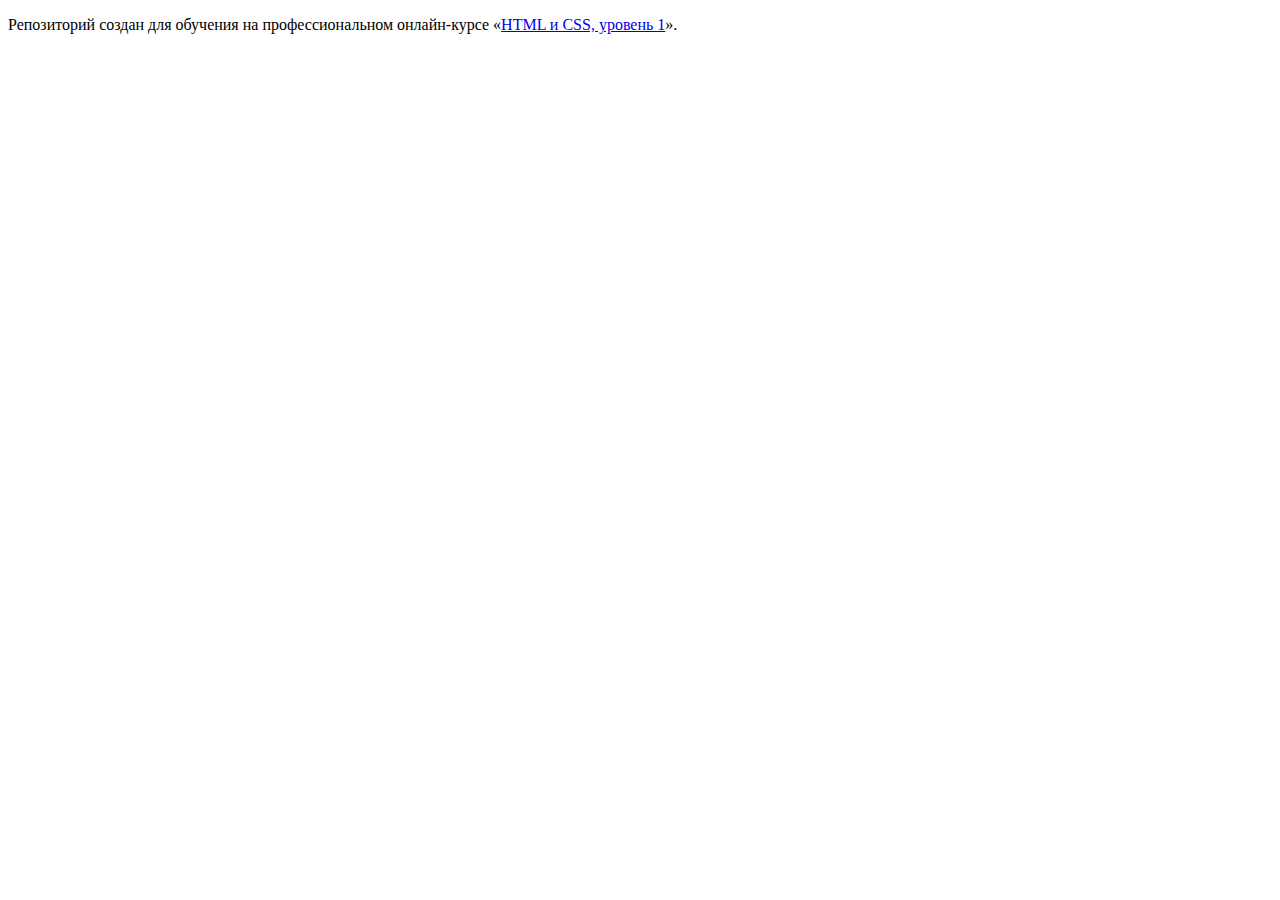
==== index.html @ 82dc97c9 ":hatching_chick:" ====
<!DOCTYPE html>
<html lang="ru">
  <head>
    <meta charset="utf-8">
    <title>HTML Academy: Седона</title>
  </head>
  <body>

    <p>Репозиторий создан для обучения на профессиональном онлайн‑курсе «<a href="https://htmlacademy.ru/intensive/htmlcss">HTML и CSS, уровень 1</a>».</p>

  </body>
</html>
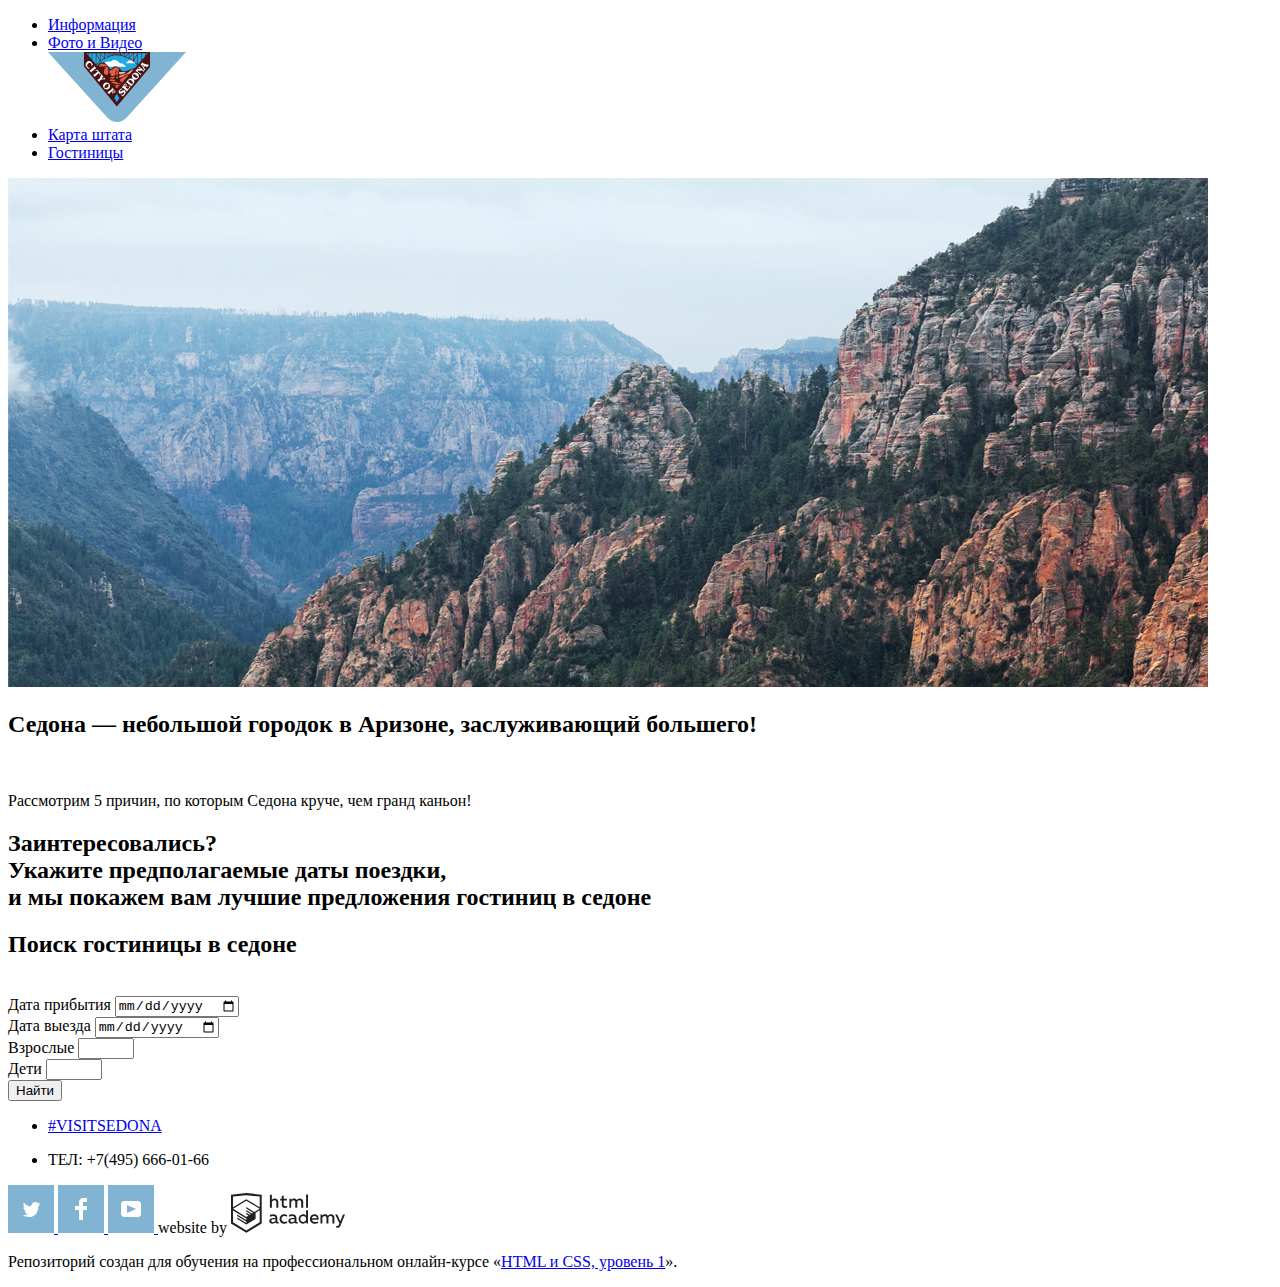
==== commit b26ea592: "marking (ex1)" ====
--- a/index.html
+++ b/index.html
@@ -5,6 +5,70 @@
     <title>HTML Academy: Седона</title>
   </head>
   <body>
+      <nav>
+        <ul>
+          <li><a href="blank.html">Информация</a></li>
+          <li><a href="gallery.html">Фото и Видео</a></li>
+          <img src="img/logo.svg">
+          <li><a href="map.html">Карта штата</a></li>
+          <li><a href="hotels.html">Гостиницы</a></li>
+        </ul>
+      </nav>
+    </header>
+
+    <main>
+      <section style="welcome.css">
+        <img src="img/background-photo.jpg">
+      <!-- расположил background первым, так как по логике
+      далее на него будет накладываться шрифт,
+      как его сюда поместить пока не понял -->
+      </section>
+
+      <section>
+        <h2>Седона — небольшой городок в Аризоне, заслуживающий большего!</h2><br>
+          <p>Рассмотрим 5 причин, по которым Седона круче, чем гранд каньон!</p>
+        </ul>
+      </section>
+
+      <!-- здесь section с описанием преимуществ
+      еще парочкой бэкграундов и ссылок-->
+
+      <section>
+        <h2>Заинтересовались?<br>
+           Укажите предполагаемые даты поездки,<br>
+            и мы покажем вам лучшие предложения гостиниц в седоне</h2>
+      </section>
+
+      <section>
+        <h2>Поиск гостиницы в седоне</h2><br>
+        <label for="arrival-date">Дата прибытия</label>
+        <input type="date" name="arrival-date" id="arrival-date"><br>
+        <label for="check-in-date">Дата выезда</label>
+        <input type="date" name="check-in-date" id="check-in-date"><br>
+        <label for="adult">Взрослые</label>
+        <input type="number" name="adult" id="adult" min="0" max="10" step="1"><br>
+        <label for="kids">Дети</label>
+        <input type="number" name="kids" id="kids" min="0" max="10" step="1"><br>
+        <input type="button" value="Найти">
+      </section>
+    </main>
+    <footer>
+      <ul>
+        <li><a href="searcformforhashtag.url">#VISITSEDONA</a></li>
+        <li><p>ТЕЛ: +7(495) 666-01-66</p></li>
+      </ul>
+      <a href="https://twitter.com/explore">
+        <input type="image" src="img/twitter.svg" alt="twitter">
+      </a>
+      <a href="https://www.facebook.com/">
+        <input type="image" src="img/facebook.svg" alt="facebook">
+      </a>
+      <a href="https://www.youtube.com/">
+        <input type="image" src="img/youtube.svg" alt="youtube">
+      </a>
+      <label for="logo">website by</label>
+      <img src="img/logo-htmlacademy.svg" name="logo" id="logo">
+    </footer>
 
     <p>Репозиторий создан для обучения на профессиональном онлайн‑курсе «<a href="https://htmlacademy.ru/intensive/htmlcss">HTML и CSS, уровень 1</a>».</p>
 
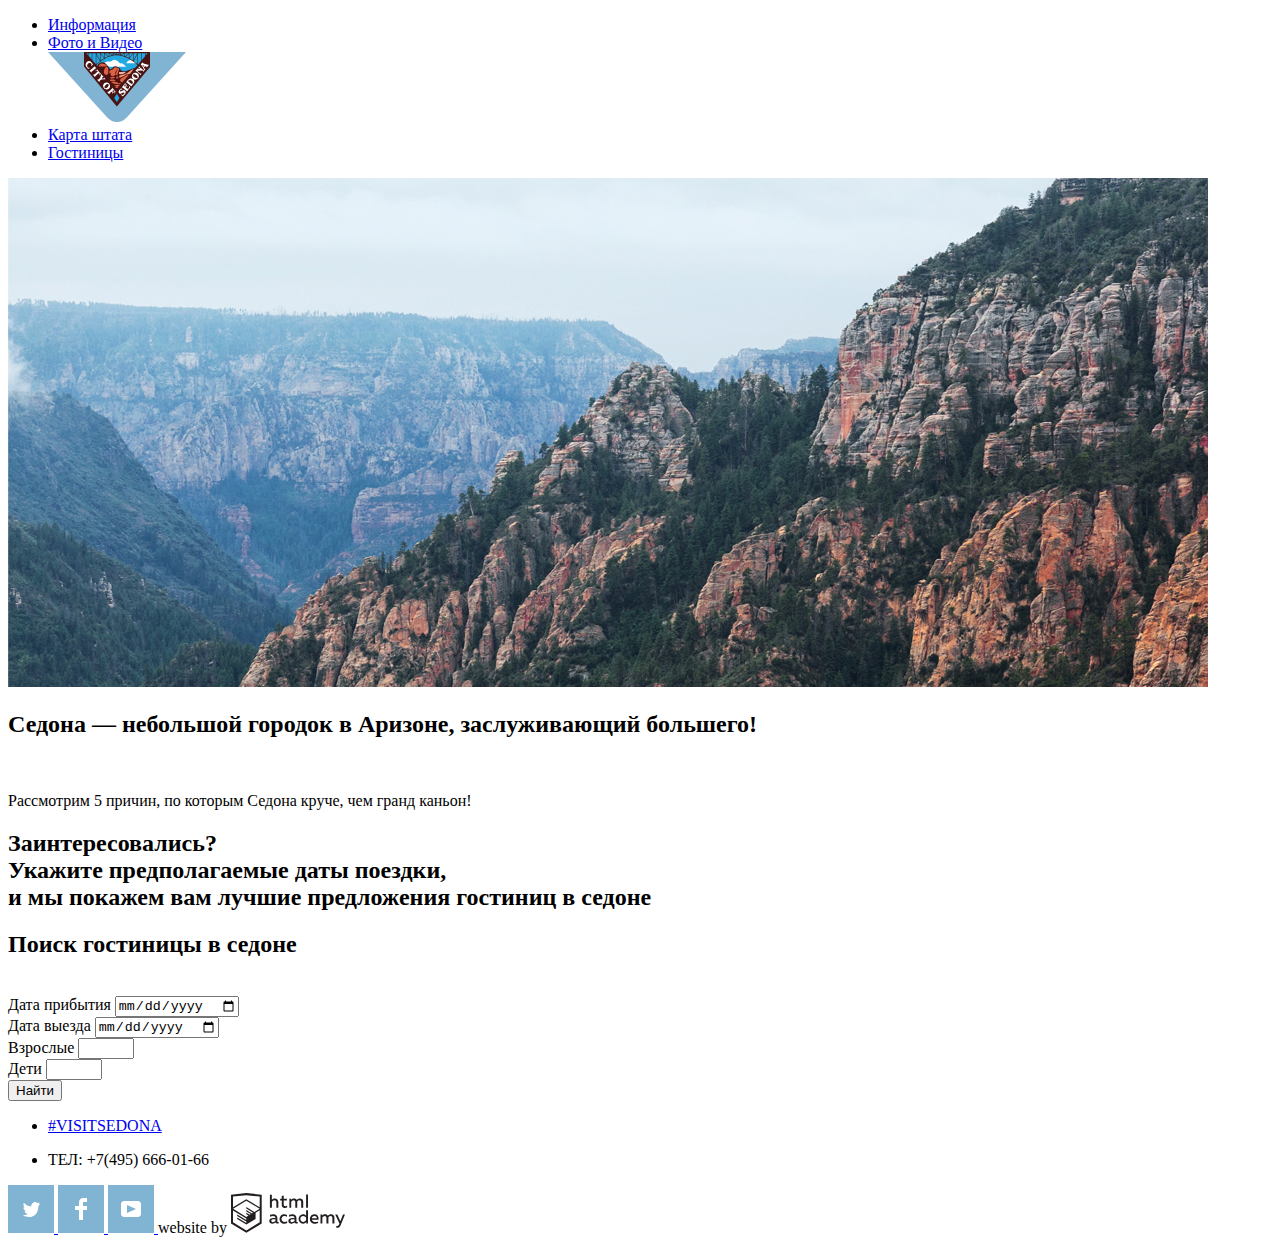
==== commit 45291c40: "delete <p>" ====
--- a/index.html
+++ b/index.html
@@ -5,6 +5,7 @@
     <title>HTML Academy: Седона</title>
   </head>
   <body>
+    <header>
       <nav>
         <ul>
           <li><a href="blank.html">Информация</a></li>
@@ -17,7 +18,7 @@
     </header>
 
     <main>
-      <section style="welcome.css">
+      <section]>
         <img src="img/background-photo.jpg">
       <!-- расположил background первым, так как по логике
       далее на него будет накладываться шрифт,
@@ -69,8 +70,5 @@
       <label for="logo">website by</label>
       <img src="img/logo-htmlacademy.svg" name="logo" id="logo">
     </footer>
-
-    <p>Репозиторий создан для обучения на профессиональном онлайн‑курсе «<a href="https://htmlacademy.ru/intensive/htmlcss">HTML и CSS, уровень 1</a>».</p>
-
   </body>
 </html>
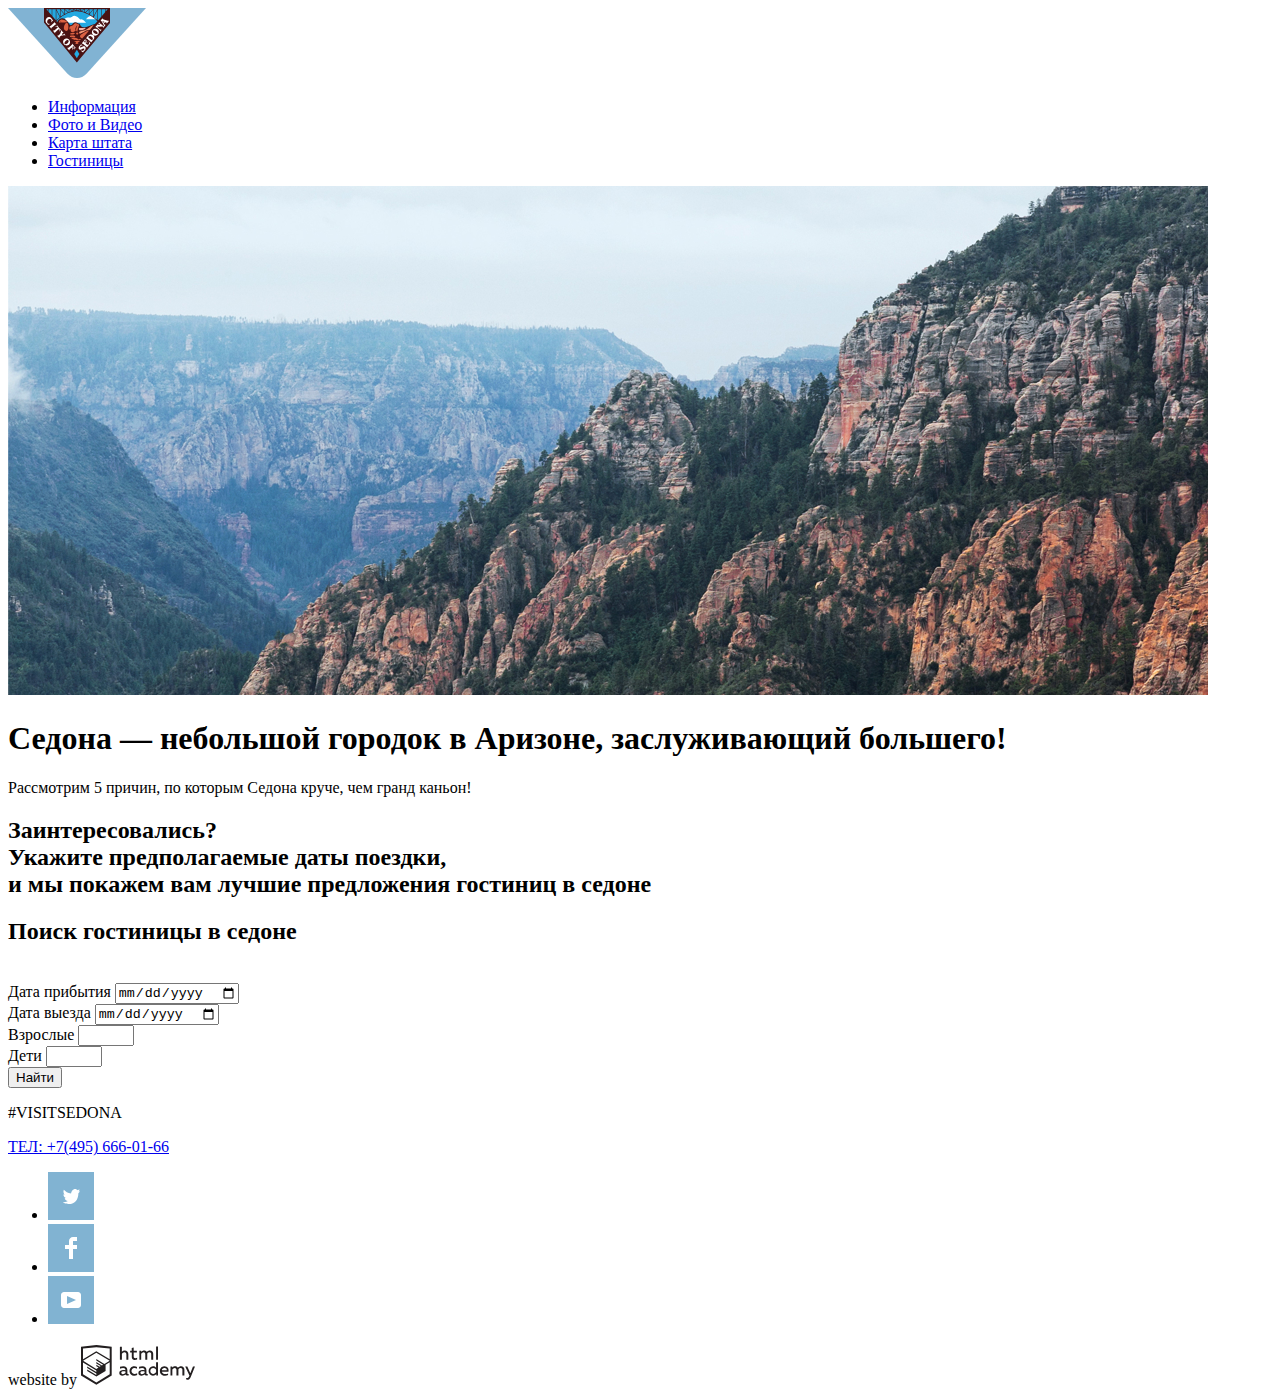
==== commit bdc95dd3: "Поправки" ====
--- a/index.html
+++ b/index.html
@@ -7,10 +7,10 @@
   <body>
     <header>
       <nav>
+        <img src="img/logo.svg">
         <ul>
           <li><a href="blank.html">Информация</a></li>
           <li><a href="gallery.html">Фото и Видео</a></li>
-          <img src="img/logo.svg">
           <li><a href="map.html">Карта штата</a></li>
           <li><a href="hotels.html">Гостиницы</a></li>
         </ul>
@@ -26,9 +26,9 @@
       </section>
 
       <section>
-        <h2>Седона — небольшой городок в Аризоне, заслуживающий большего!</h2><br>
+        <h1>Седона — небольшой городок в Аризоне, заслуживающий большего!</h1>
           <p>Рассмотрим 5 причин, по которым Седона круче, чем гранд каньон!</p>
-        </ul>
+        
       </section>
 
       <!-- здесь section с описанием преимуществ
@@ -54,21 +54,31 @@
       </section>
     </main>
     <footer>
+      <div>
+        <li><p>#VISITSEDONA</p></li>
+        <li><a href="tel:+74956660166">ТЕЛ: +7(495) 666-01-66</a></li>
       <ul>
-        <li><a href="searcformforhashtag.url">#VISITSEDONA</a></li>
-        <li><p>ТЕЛ: +7(495) 666-01-66</p></li>
+        <li>
+          <a href="https://twitter.com/explore">
+            <input type="image" src="img/twitter.svg" alt="twitter">
+          </a>
+        </li>
+        <li>
+          <a href="https://www.facebook.com/">
+            <input type="image" src="img/facebook.svg" alt="facebook">
+          </a>
+        </li>
+        <li>
+          <a href="https://www.youtube.com/">
+            <input type="image" src="img/youtube.svg" alt="youtube">
+          </a>
+        </li>
       </ul>
-      <a href="https://twitter.com/explore">
-        <input type="image" src="img/twitter.svg" alt="twitter">
+      <span>website by</span>
+      <a href="https://htmlacademy.ru/program">
+        <img src="img/logo-htmlacademy.svg" name="logo" id="logo">
       </a>
-      <a href="https://www.facebook.com/">
-        <input type="image" src="img/facebook.svg" alt="facebook">
-      </a>
-      <a href="https://www.youtube.com/">
-        <input type="image" src="img/youtube.svg" alt="youtube">
-      </a>
-      <label for="logo">website by</label>
-      <img src="img/logo-htmlacademy.svg" name="logo" id="logo">
+      </div>
     </footer>
   </body>
 </html>
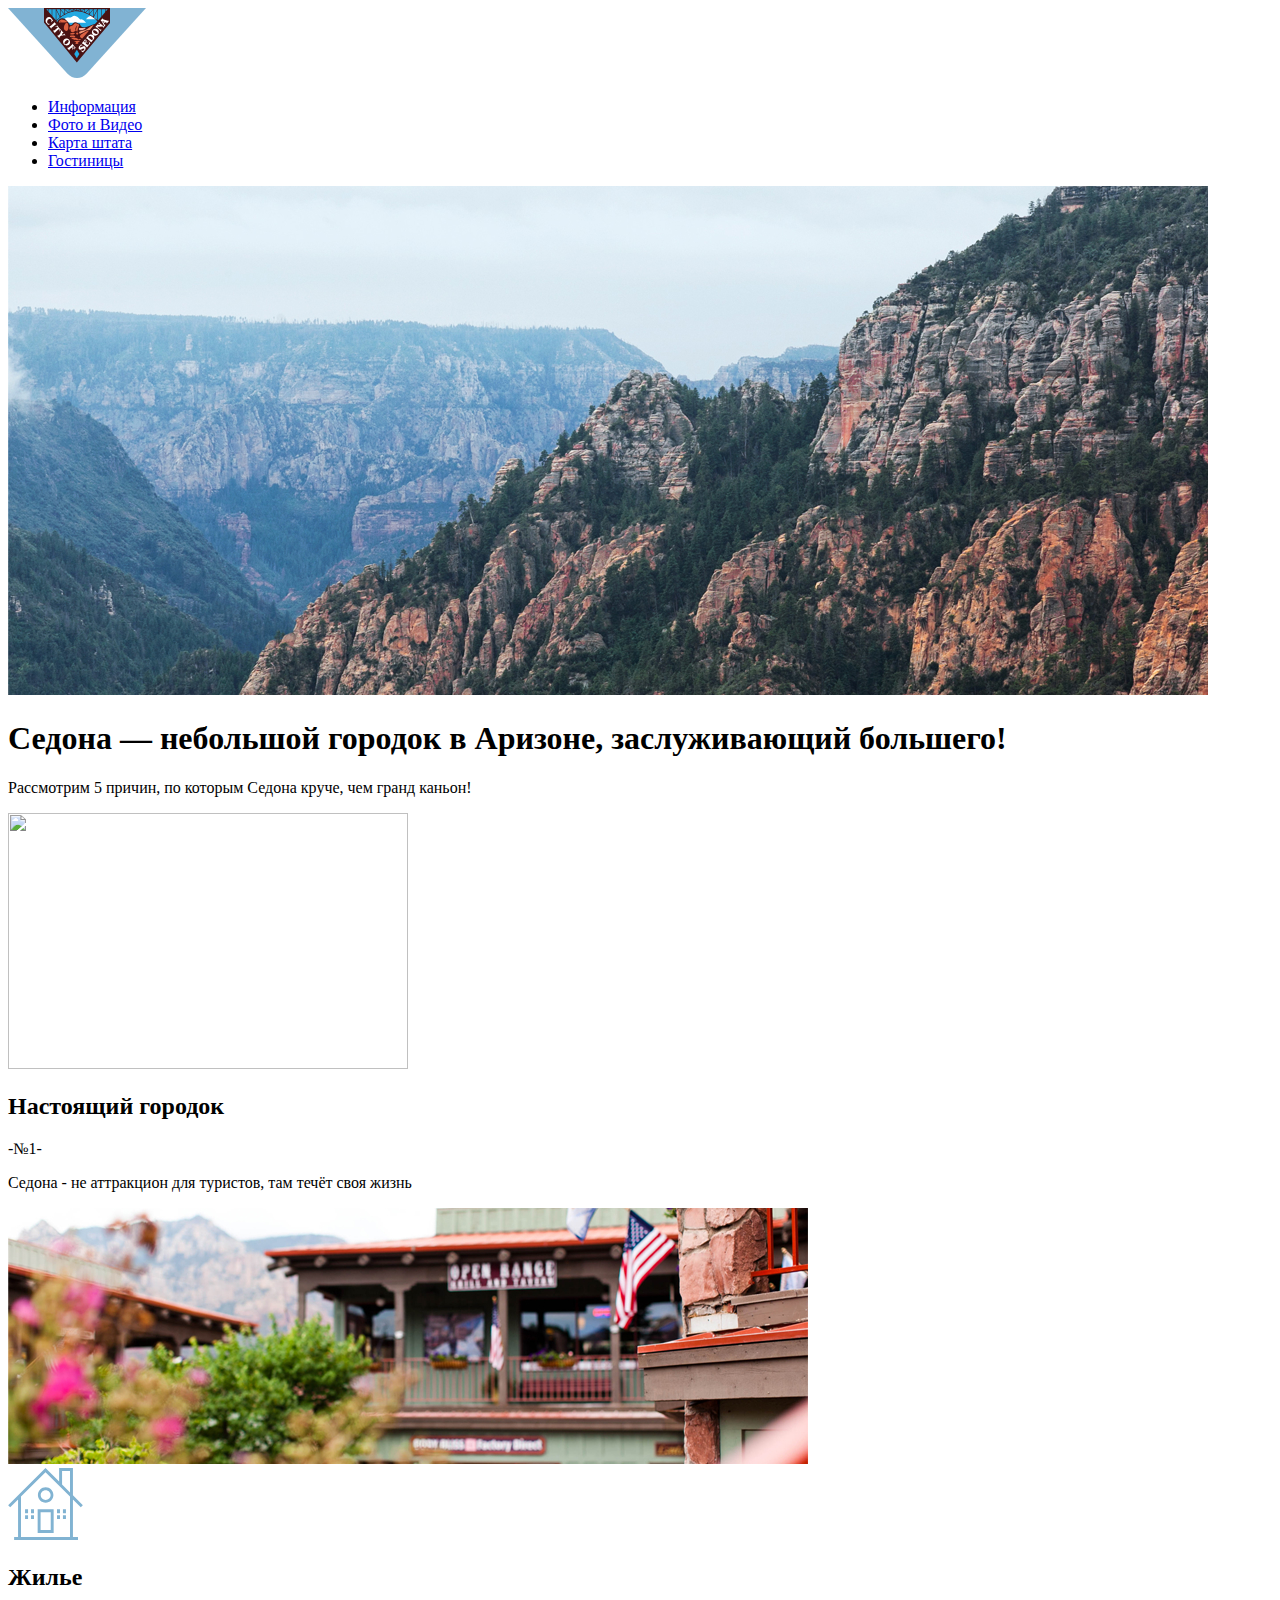
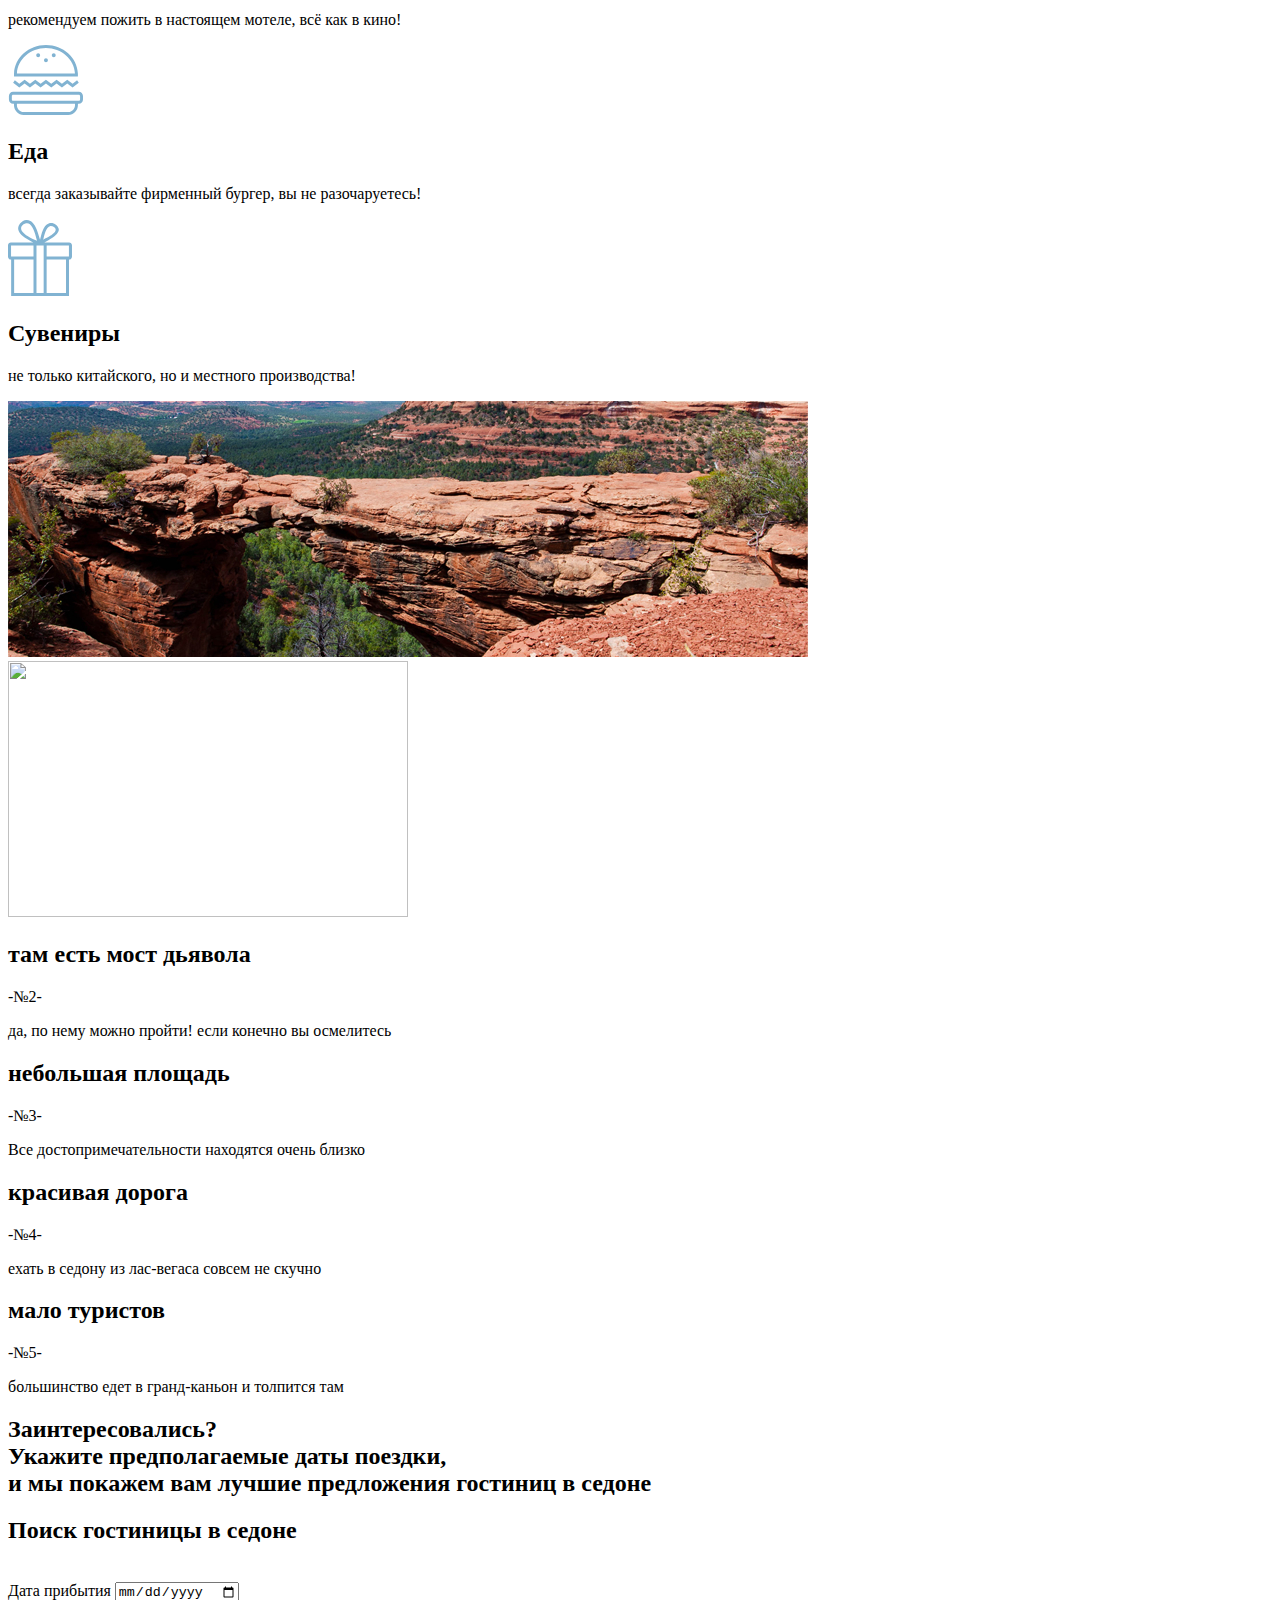
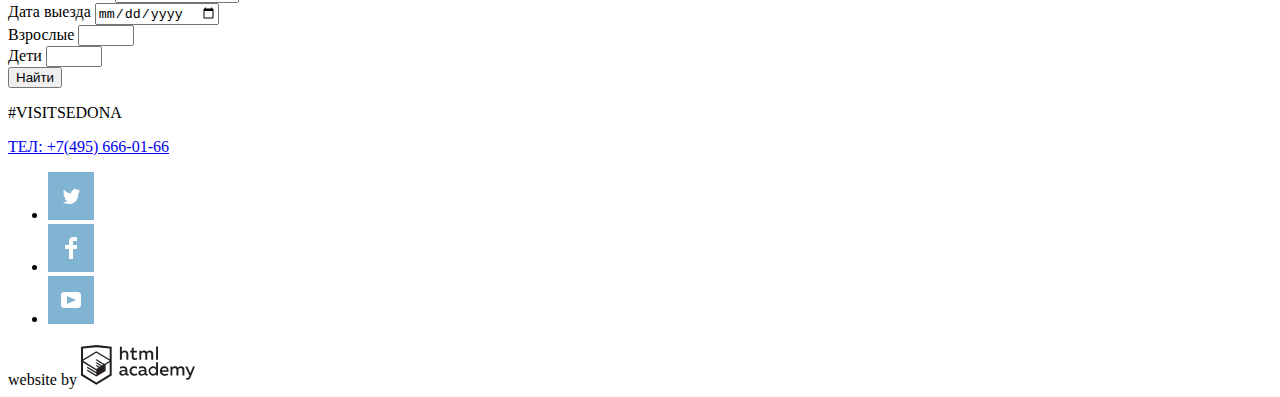
==== commit 20d11c8d: "Правки 2дз + Изображ." ====
--- a/index.html
+++ b/index.html
@@ -12,7 +12,7 @@
           <li><a href="blank.html">Информация</a></li>
           <li><a href="gallery.html">Фото и Видео</a></li>
           <li><a href="map.html">Карта штата</a></li>
-          <li><a href="hotels.html">Гостиницы</a></li>
+          <li><a href="catalog.html">Гостиницы</a></li>
         </ul>
       </nav>
     </header>
@@ -30,11 +30,57 @@
           <p>Рассмотрим 5 причин, по которым Седона круче, чем гранд каньон!</p>
         
       </section>
-
-      <!-- здесь section с описанием преимуществ
-      еще парочкой бэкграундов и ссылок-->
-
       <section>
+      <div>
+      <img src="https://via.placeholder.com/400x256" width="400" height="256" alt="">
+      <h2>Настоящий городок</h2>
+      <p>-№1-</p>
+      <p>Седона - не аттракцион для туристов, там течёт своя жизнь</p>
+      </div>
+      <img src="img/sedonablur.jpg" width="800" height="256">
+      </section>
+      <section>
+        <div>
+          <img src="img/iconHome.svg">
+          <h2>Жилье</h2>
+          <p>рекомендуем пожить в настоящем мотеле, всё как в кино!</p>
+        </div>
+        <div>
+          <img src="img/iconBurger.svg">
+          <h2>Еда</h2>
+          <p>всегда заказывайте фирменный бургер, вы не разочаруетесь!</p>
+        </div>
+        <div>
+          <img src="img/iconGift.svg">
+          <h2>Сувениры</h2>
+          <p>не только китайского, но и местного производства!</p>
+        </div>
+      </section>
+        <img src="img/sedonarocks.jpg" width="800" height="256">
+          <div>
+            <img src="https://via.placeholder.com/400x256" width="400" height="256" alt="">
+              <h2>там есть мост дьявола</h2>
+              <p>-№2-</p>
+              <p>да, по нему можно пройти! если конечно вы осмелитесь</p>
+          </div>
+      <section>
+      <section>
+        <div>
+          <h2>небольшая площадь</h2>
+          <p>-№3-</p>
+          <p>Все достопримечательности находятся очень близко</p>
+        </div>
+        <div>
+          <h2>красивая дорога</h2>
+          <p>-№4-</p>
+          <p>ехать в седону из лас-вегаса совсем не скучно</p>
+        </div>
+        <div>
+          <h2>мало туристов</h2>
+          <p>-№5-</p>
+          <p>большинство едет в гранд-каньон и толпится там</p>
+        </div>
+      </section>
         <h2>Заинтересовались?<br>
            Укажите предполагаемые даты поездки,<br>
             и мы покажем вам лучшие предложения гостиниц в седоне</h2>
@@ -55,9 +101,10 @@
     </main>
     <footer>
       <div>
-        <li><p>#VISITSEDONA</p></li>
-        <li><a href="tel:+74956660166">ТЕЛ: +7(495) 666-01-66</a></li>
-      <ul>
+        <p>#VISITSEDONA</p>
+        <a href="tel:+74956660166">ТЕЛ: +7(495) 666-01-66</a>
+      </div>
+        <ul>
         <li>
           <a href="https://twitter.com/explore">
             <input type="image" src="img/twitter.svg" alt="twitter">
@@ -78,7 +125,7 @@
       <a href="https://htmlacademy.ru/program">
         <img src="img/logo-htmlacademy.svg" name="logo" id="logo">
       </a>
-      </div>
+      
     </footer>
   </body>
 </html>
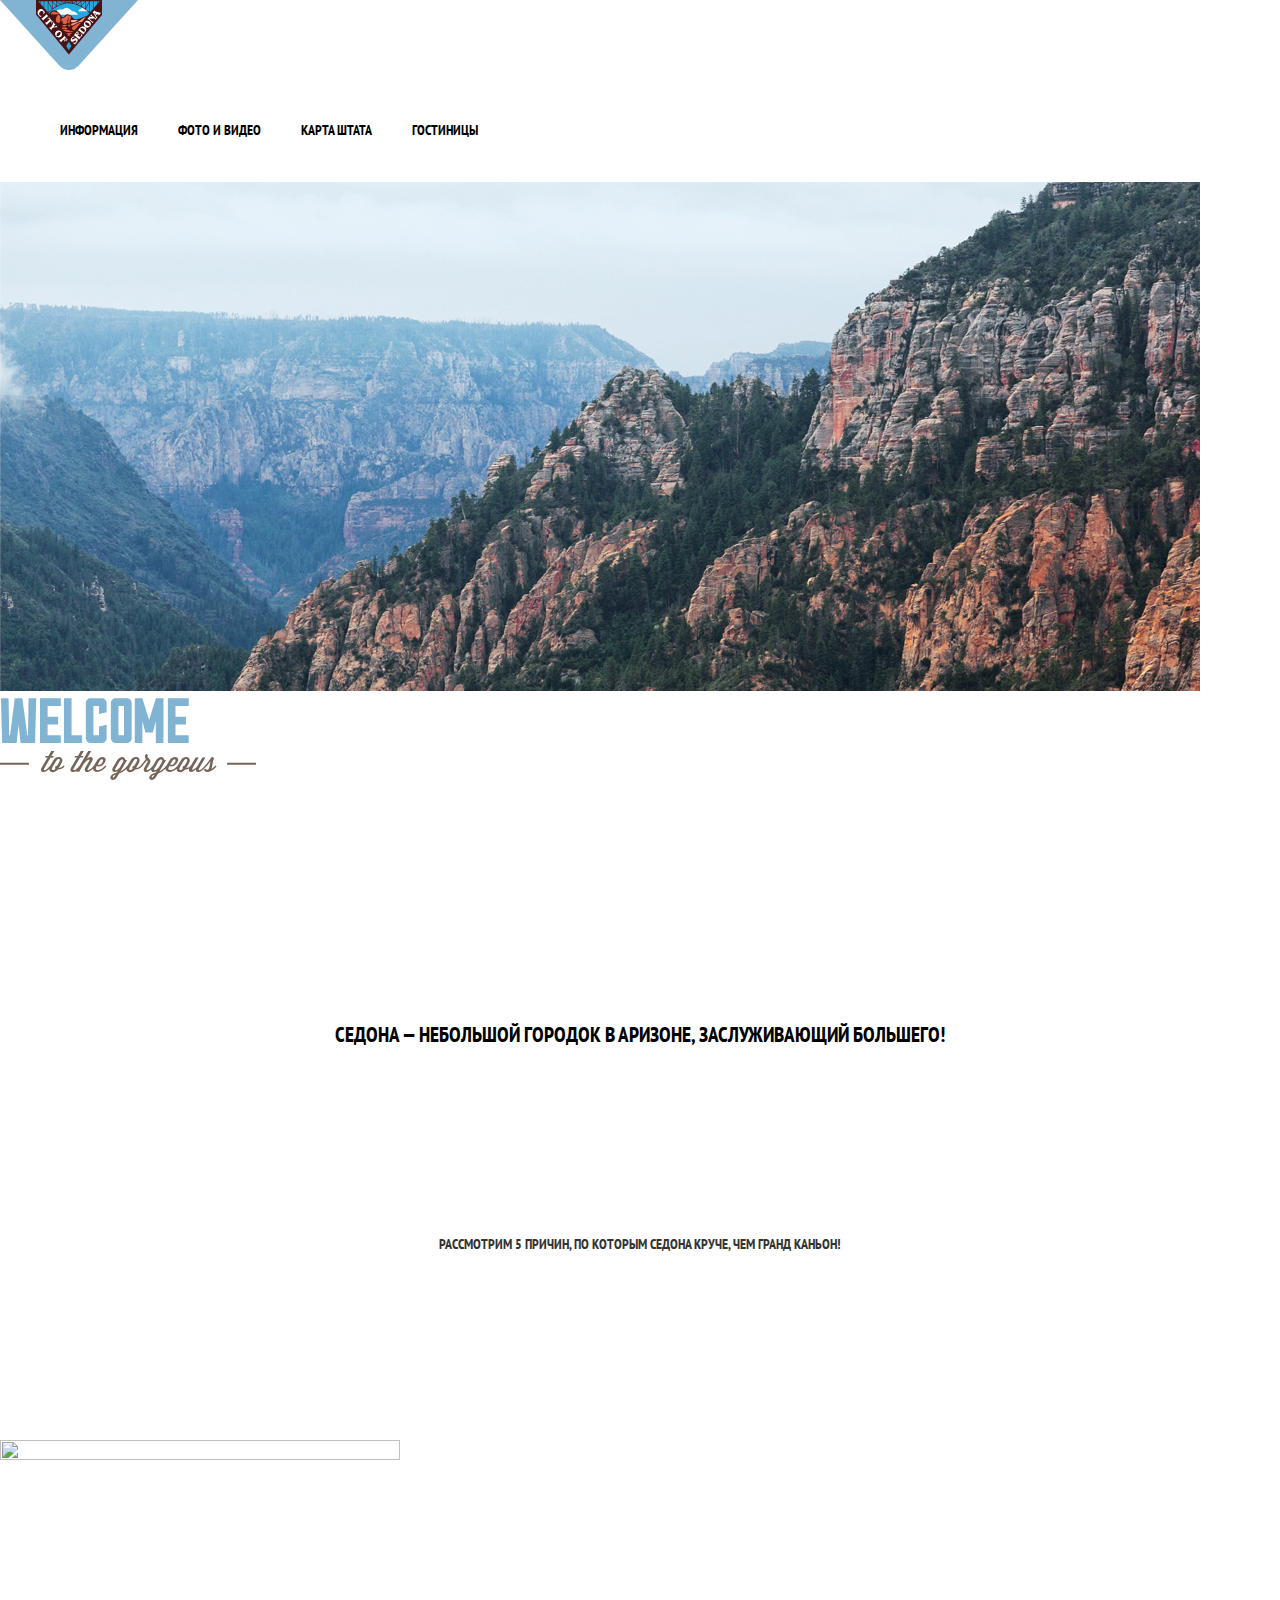
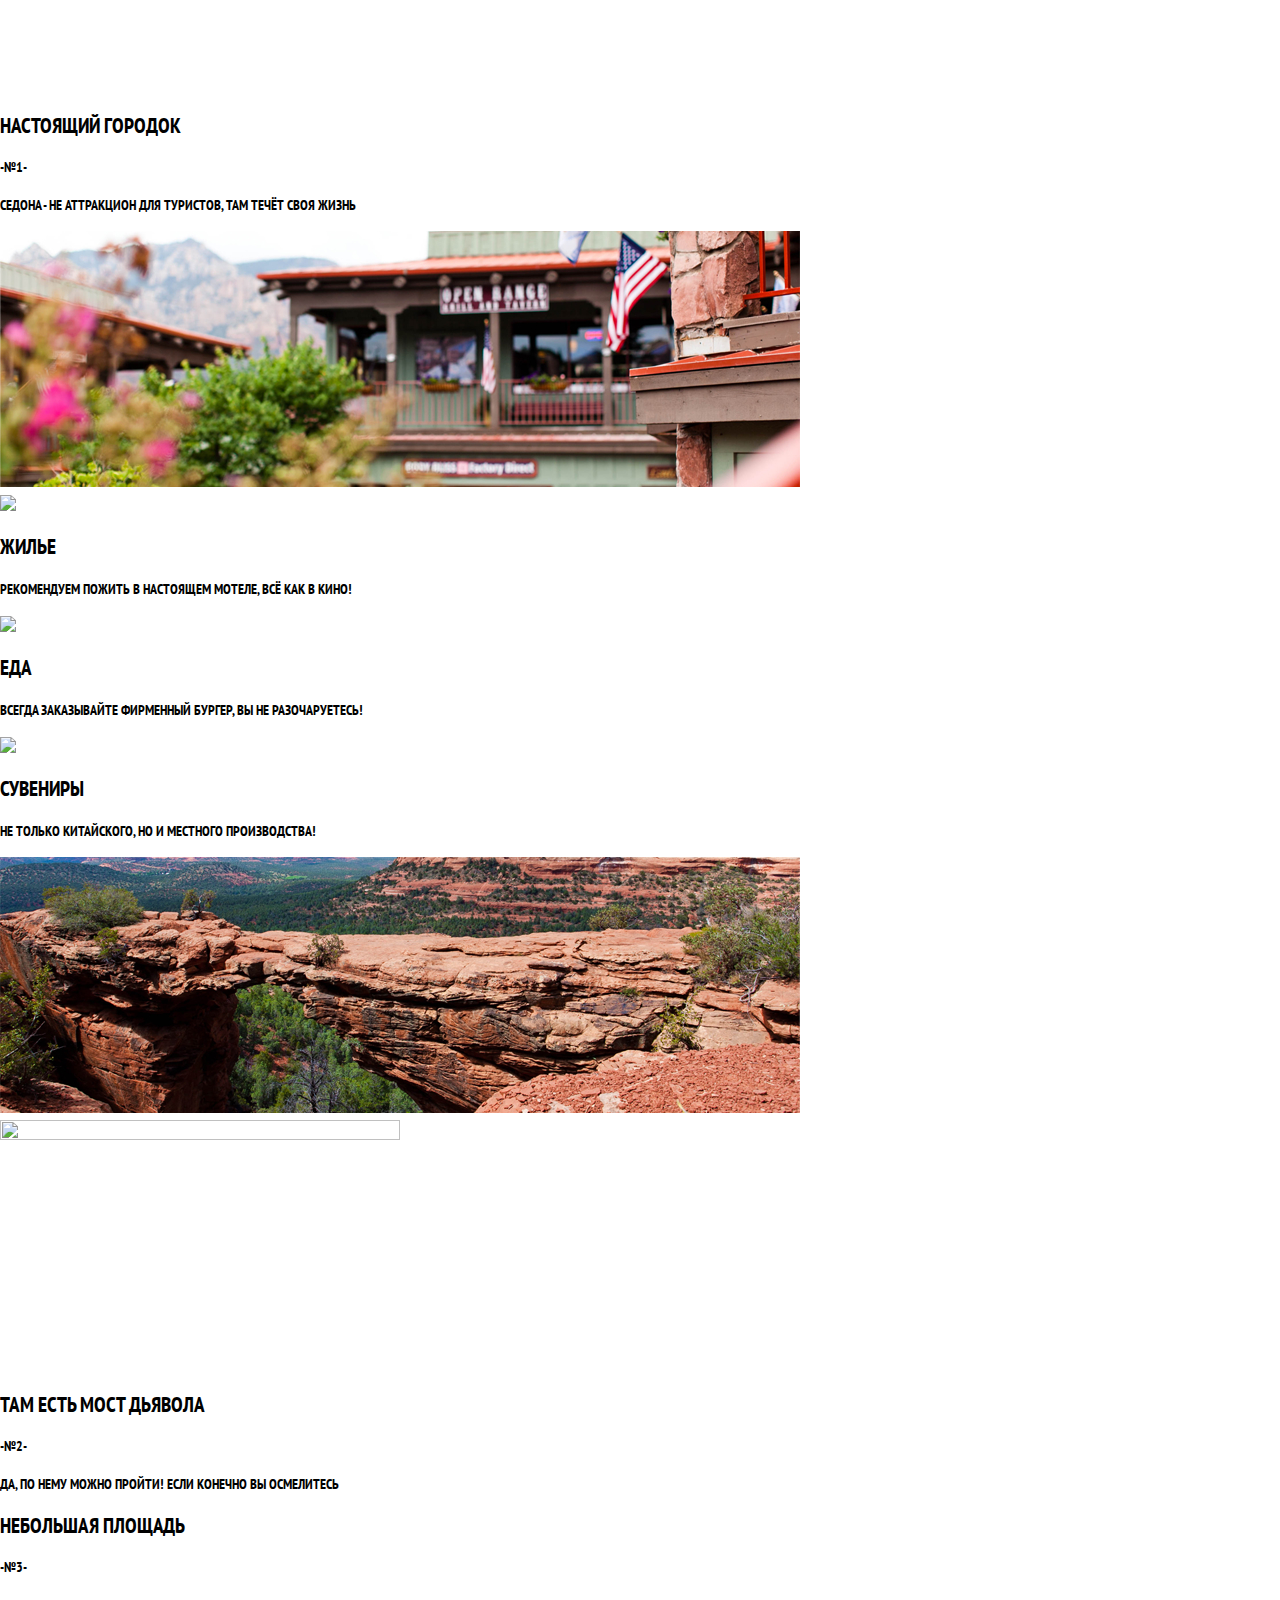
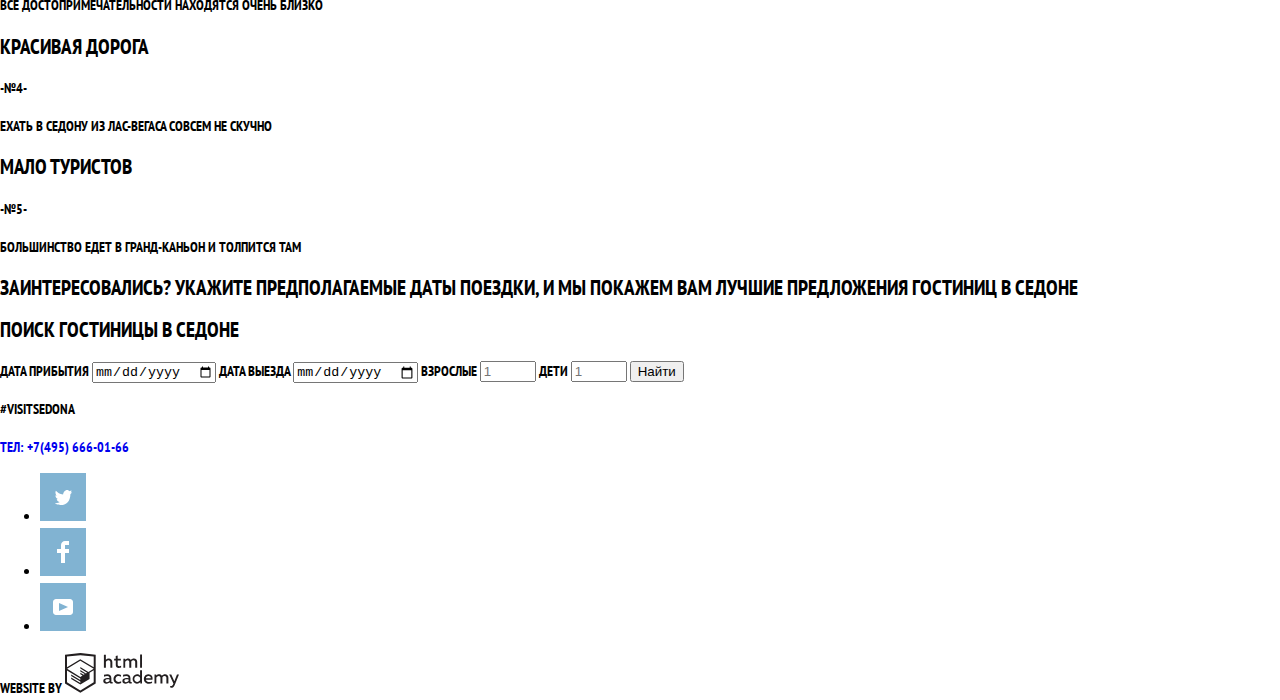
==== commit 566ed8c4: "3.Работа с графикой. 5.Продолжаем подготовку графики" ====
--- a/index.html
+++ b/index.html
@@ -3,17 +3,25 @@
   <head>
     <meta charset="utf-8">
     <title>HTML Academy: Седона</title>
+    <link rel="stylesheet" href="css/style.css">
+    <link rel="stylesheet" href="https://fonts.googleapis.com/css?family=PT+Sans+Narrow:400,700&amp;subset=latin,cyrillic">
+    <link href="css/normalize.css" rel="stylesheet">
+
   </head>
   <body>
     <header>
-      <nav>
-        <img src="img/logo.svg">
-        <ul>
-          <li><a href="blank.html">Информация</a></li>
-          <li><a href="gallery.html">Фото и Видео</a></li>
-          <li><a href="map.html">Карта штата</a></li>
-          <li><a href="catalog.html">Гостиницы</a></li>
+      <nav class="main-navigation">
+        <a class="main-header-logo">
+          <img src="img/logo.svg">
+        </a>
+        <div class="main-navigation-wrapper">
+        <ul class="site-navigation">
+          <li class="info"><a href="#">Информация</a></li>
+          <li class="media"><a href="#">Фото и Видео</a></li>
+          <li class="map"><a href="#">Карта штата</a></li>
+          <li class="hotels"><a href="catalog.html">Гостиницы</a></li>
         </ul>
+      </div>
       </nav>
     </header>
 
@@ -23,12 +31,21 @@
       <!-- расположил background первым, так как по логике
       далее на него будет накладываться шрифт,
       как его сюда поместить пока не понял -->
+      <div>
+        <img src="img/welcome.svg">
+      </div>
+      <div>
+        <img src="img/tothegorgous.svg">
+      </div>
+      <div>
+        <img src="img/bigsedona.svg">
+      </div>
+
       </section>
 
       <section>
-        <h1>Седона — небольшой городок в Аризоне, заслуживающий большего!</h1>
-          <p>Рассмотрим 5 причин, по которым Седона круче, чем гранд каньон!</p>
-        
+        <h1 class="features-sedona">Седона — небольшой городок в Аризоне, заслуживающий большего!</h1>
+          <p class="features-preview">Рассмотрим 5 причин, по которым Седона круче, чем гранд каньон!</p>
       </section>
       <section>
       <div>
@@ -40,18 +57,18 @@
       <img src="img/sedonablur.jpg" width="800" height="256">
       </section>
       <section>
-        <div>
-          <img src="img/iconHome.svg">
+        <div class="index-columns">
+          <img src="img/iconhome.svg">
           <h2>Жилье</h2>
           <p>рекомендуем пожить в настоящем мотеле, всё как в кино!</p>
         </div>
         <div>
-          <img src="img/iconBurger.svg">
+          <img src="img/iconburger.svg">
           <h2>Еда</h2>
           <p>всегда заказывайте фирменный бургер, вы не разочаруетесь!</p>
         </div>
         <div>
-          <img src="img/iconGift.svg">
+          <img src="img/icongift.svg">
           <h2>Сувениры</h2>
           <p>не только китайского, но и местного производства!</p>
         </div>
@@ -81,22 +98,24 @@
           <p>большинство едет в гранд-каньон и толпится там</p>
         </div>
       </section>
-        <h2>Заинтересовались?<br>
-           Укажите предполагаемые даты поездки,<br>
+        <h2>Заинтересовались?
+           Укажите предполагаемые даты поездки,
             и мы покажем вам лучшие предложения гостиниц в седоне</h2>
       </section>
 
       <section>
-        <h2>Поиск гостиницы в седоне</h2><br>
+        <form action="#" method="POST">
+        <h2>Поиск гостиницы в седоне</h2>
         <label for="arrival-date">Дата прибытия</label>
-        <input type="date" name="arrival-date" id="arrival-date"><br>
+        <input type="date" name="arrival-date" id="arrival-date" placeholder="01.01.2020">
         <label for="check-in-date">Дата выезда</label>
-        <input type="date" name="check-in-date" id="check-in-date"><br>
+        <input type="date" name="check-in-date" id="check-in-date" placeholder="01.01.2020">
         <label for="adult">Взрослые</label>
-        <input type="number" name="adult" id="adult" min="0" max="10" step="1"><br>
+        <input type="number" name="adult" id="adult" min="0" max="10" step="1" placeholder="1">
         <label for="kids">Дети</label>
-        <input type="number" name="kids" id="kids" min="0" max="10" step="1"><br>
-        <input type="button" value="Найти">
+        <input type="number" name="kids" id="kids" min="0" max="10" step="1" placeholder="1">
+        <button type="button" value="find">Найти</button>
+      </form>
       </section>
     </main>
     <footer>
@@ -106,23 +125,23 @@
       </div>
         <ul>
         <li>
-          <a href="https://twitter.com/explore">
+          <a href="#">
             <input type="image" src="img/twitter.svg" alt="twitter">
           </a>
         </li>
         <li>
-          <a href="https://www.facebook.com/">
+          <a href="#">
             <input type="image" src="img/facebook.svg" alt="facebook">
           </a>
         </li>
         <li>
-          <a href="https://www.youtube.com/">
+          <a href="#">
             <input type="image" src="img/youtube.svg" alt="youtube">
           </a>
         </li>
       </ul>
       <span>website by</span>
-      <a href="https://htmlacademy.ru/program">
+      <a href="#">
         <img src="img/logo-htmlacademy.svg" name="logo" id="logo">
       </a>
       
--- a/css/style.css
+++ b/css/style.css
@@ -0,0 +1,77 @@
+/* variables */
+:root {
+    --basic-black: #000000;
+    --blue-aim: #81B3D2;
+    --brown-active: #766357;
+    --blue-aim-button: #669EC0;
+    --blue-click-button: #5496BD;
+    --brown-button-basic: #766357;
+    --brown-aim-button: #604E43;
+    --brown-click-button: #503E33;
+    --basic-white: #ffffff;
+}
+/* Global */
+body {
+    min-width: 960;
+    margin: 0;
+  padding: 0;
+  font-family: "PT Sans Narrow", Arial, sans-serif;
+  font-size: 14px;
+  line-height: 24px;
+  font-weight: 700;
+  color: var(--basic-black);
+  text-transform: uppercase;
+  background-color: var(--basic-white);
+  background-position: top center;
+  background-repeat: no-repeat;
+}
+
+a {
+    text-decoration: none;
+}
+
+img {
+    max-width: 100%;
+    height: auto;
+}
+
+.main-navigation {
+    color: var(--basic-black);
+    background-color: transparent;
+    font-size: 14px;
+    line-height: 26px;
+}
+
+.main-navigation-wrapper {
+    background-color: var(--basic-white);
+}
+/*Убирает стандартную стилизацию списка*/
+.site-navigation {
+    list-style: none;
+    display: flex;
+}
+/* user navigation */
+.site-navigation a {
+    color: var(--basic-black);
+    display: block;
+    padding: 25px 20px;
+}
+.site-navigation a:hover,
+.site-navigation a:focus {
+    color: var(--brown-active);
+}
+/* as a fact about sedona */
+
+.features-sedona {
+    text-align: center;
+    font-size: 21px;
+    line-height: 26px;
+    text-transform: uppercase;
+}
+.features-preview {
+    color: #333333;
+    text-align: center;
+    text-transform: uppercase;
+    font-size: 14px;
+    line-height: 26;
+}
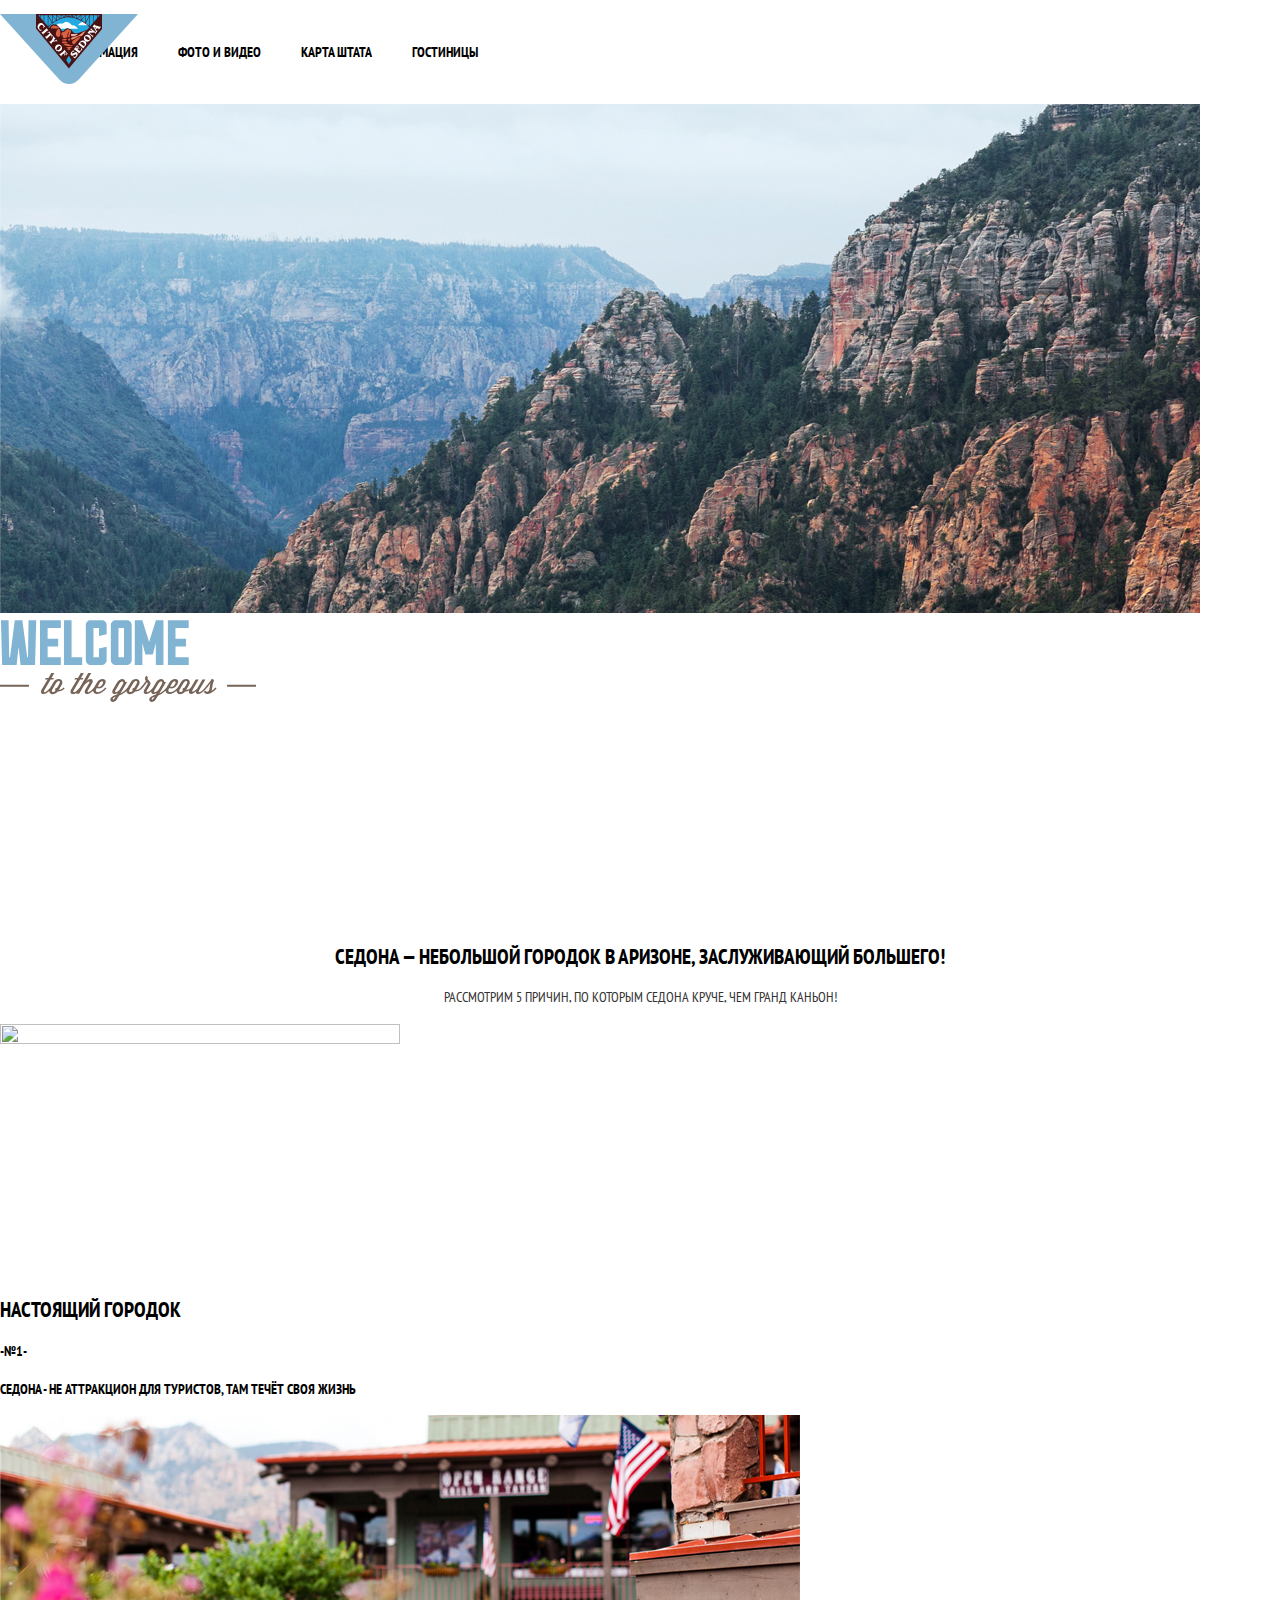
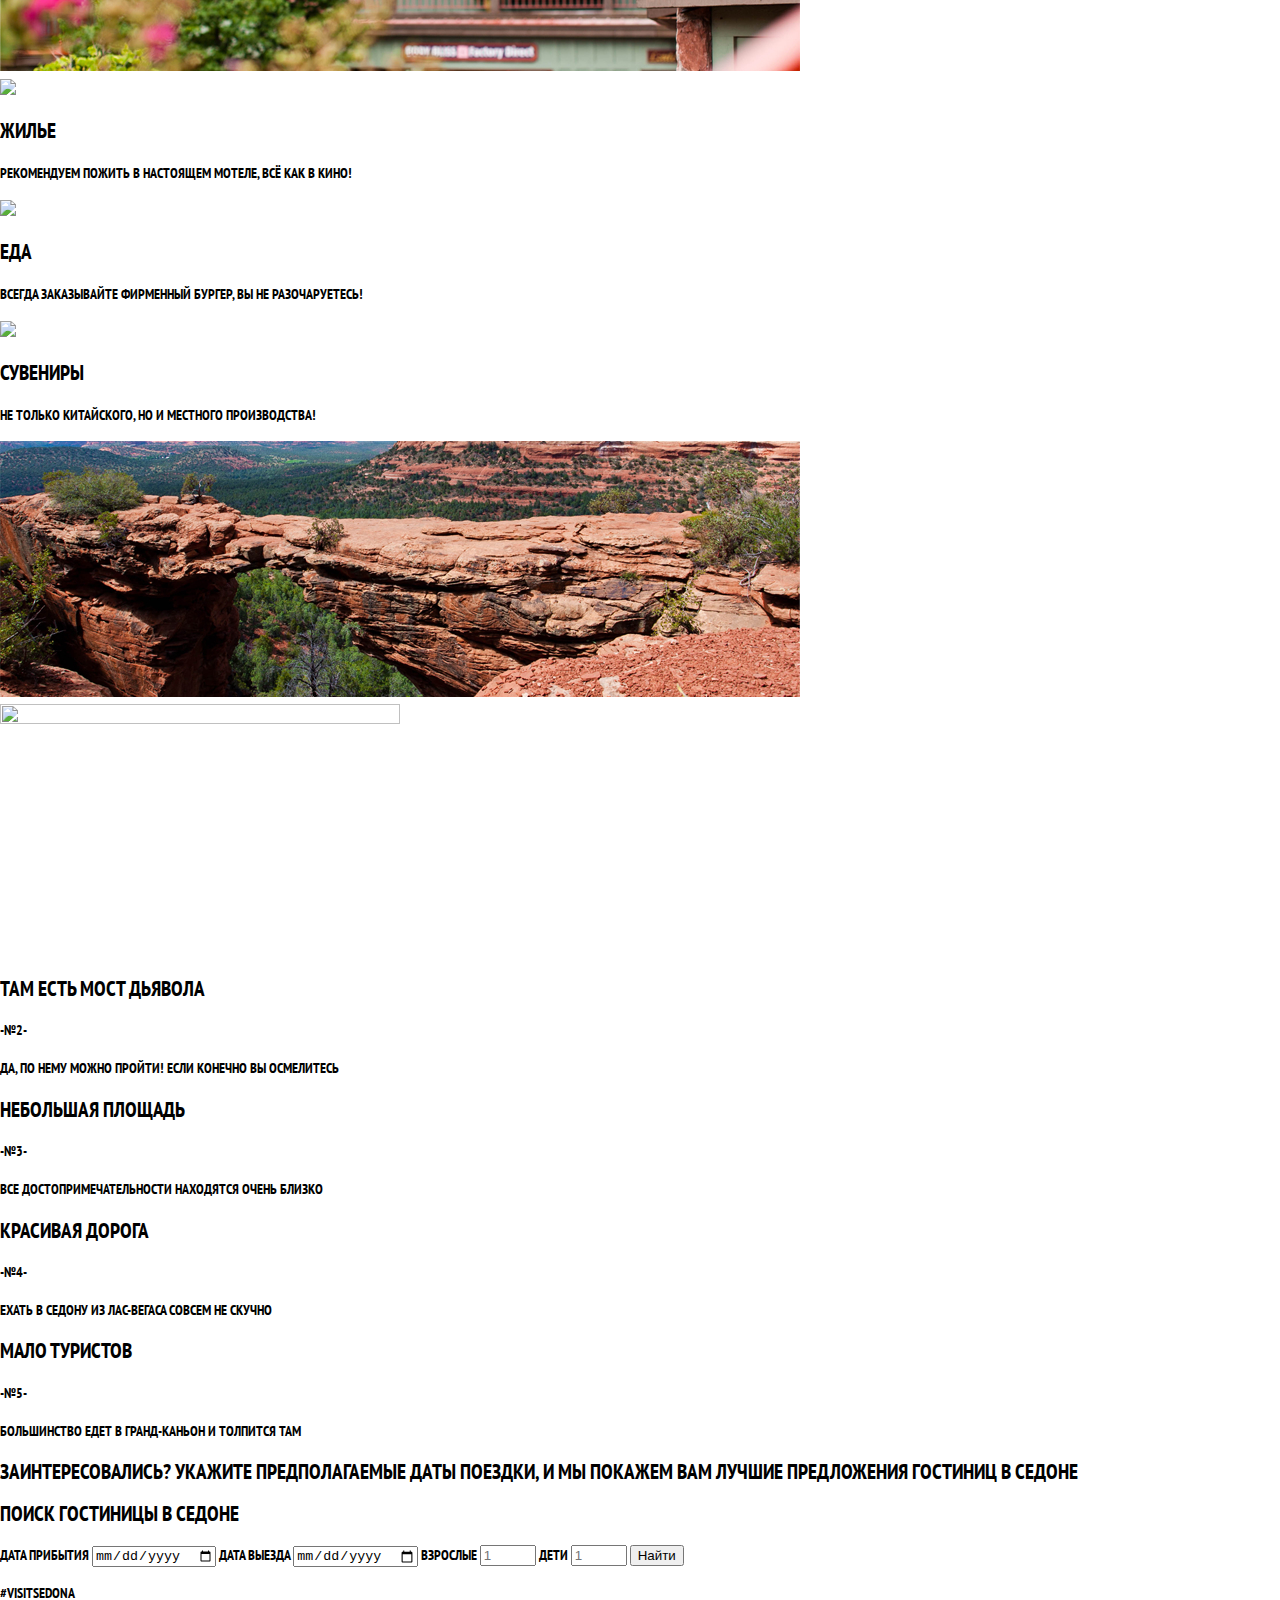
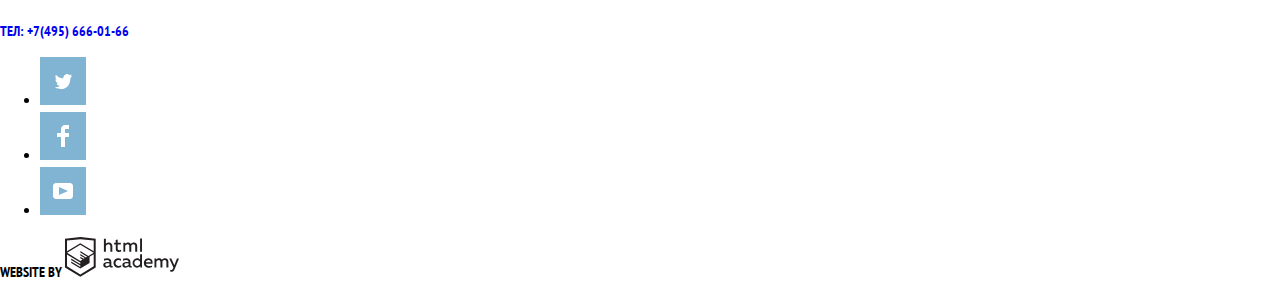
==== commit cd340623: "6.Продолжаем разметку" ====
--- a/index.html
+++ b/index.html
@@ -43,7 +43,7 @@
 
       </section>
 
-      <section>
+      <section class="site-caption">
         <h1 class="features-sedona">Седона — небольшой городок в Аризоне, заслуживающий большего!</h1>
           <p class="features-preview">Рассмотрим 5 причин, по которым Седона круче, чем гранд каньон!</p>
       </section>
--- a/css/style.css
+++ b/css/style.css
@@ -41,6 +41,10 @@
     font-size: 14px;
     line-height: 26px;
 }
+.main-header-logo {
+    position: absolute;
+
+}
 
 .main-navigation-wrapper {
     background-color: var(--basic-white);
@@ -61,17 +65,27 @@
     color: var(--brown-active);
 }
 /* as a fact about sedona */
+.site-caption {
+    display: block;
+    text-align: center;
+}
 
 .features-sedona {
-    text-align: center;
     font-size: 21px;
     line-height: 26px;
     text-transform: uppercase;
+    font-style: normal;
+    font-weight: bold;
 }
 .features-preview {
     color: #333333;
-    text-align: center;
     text-transform: uppercase;
     font-size: 14px;
-    line-height: 26;
+    line-height: 26px;
+    font-style: normal;
+    font-weight: normal;
 }
+
+fieldset {
+    display: flex;
+}